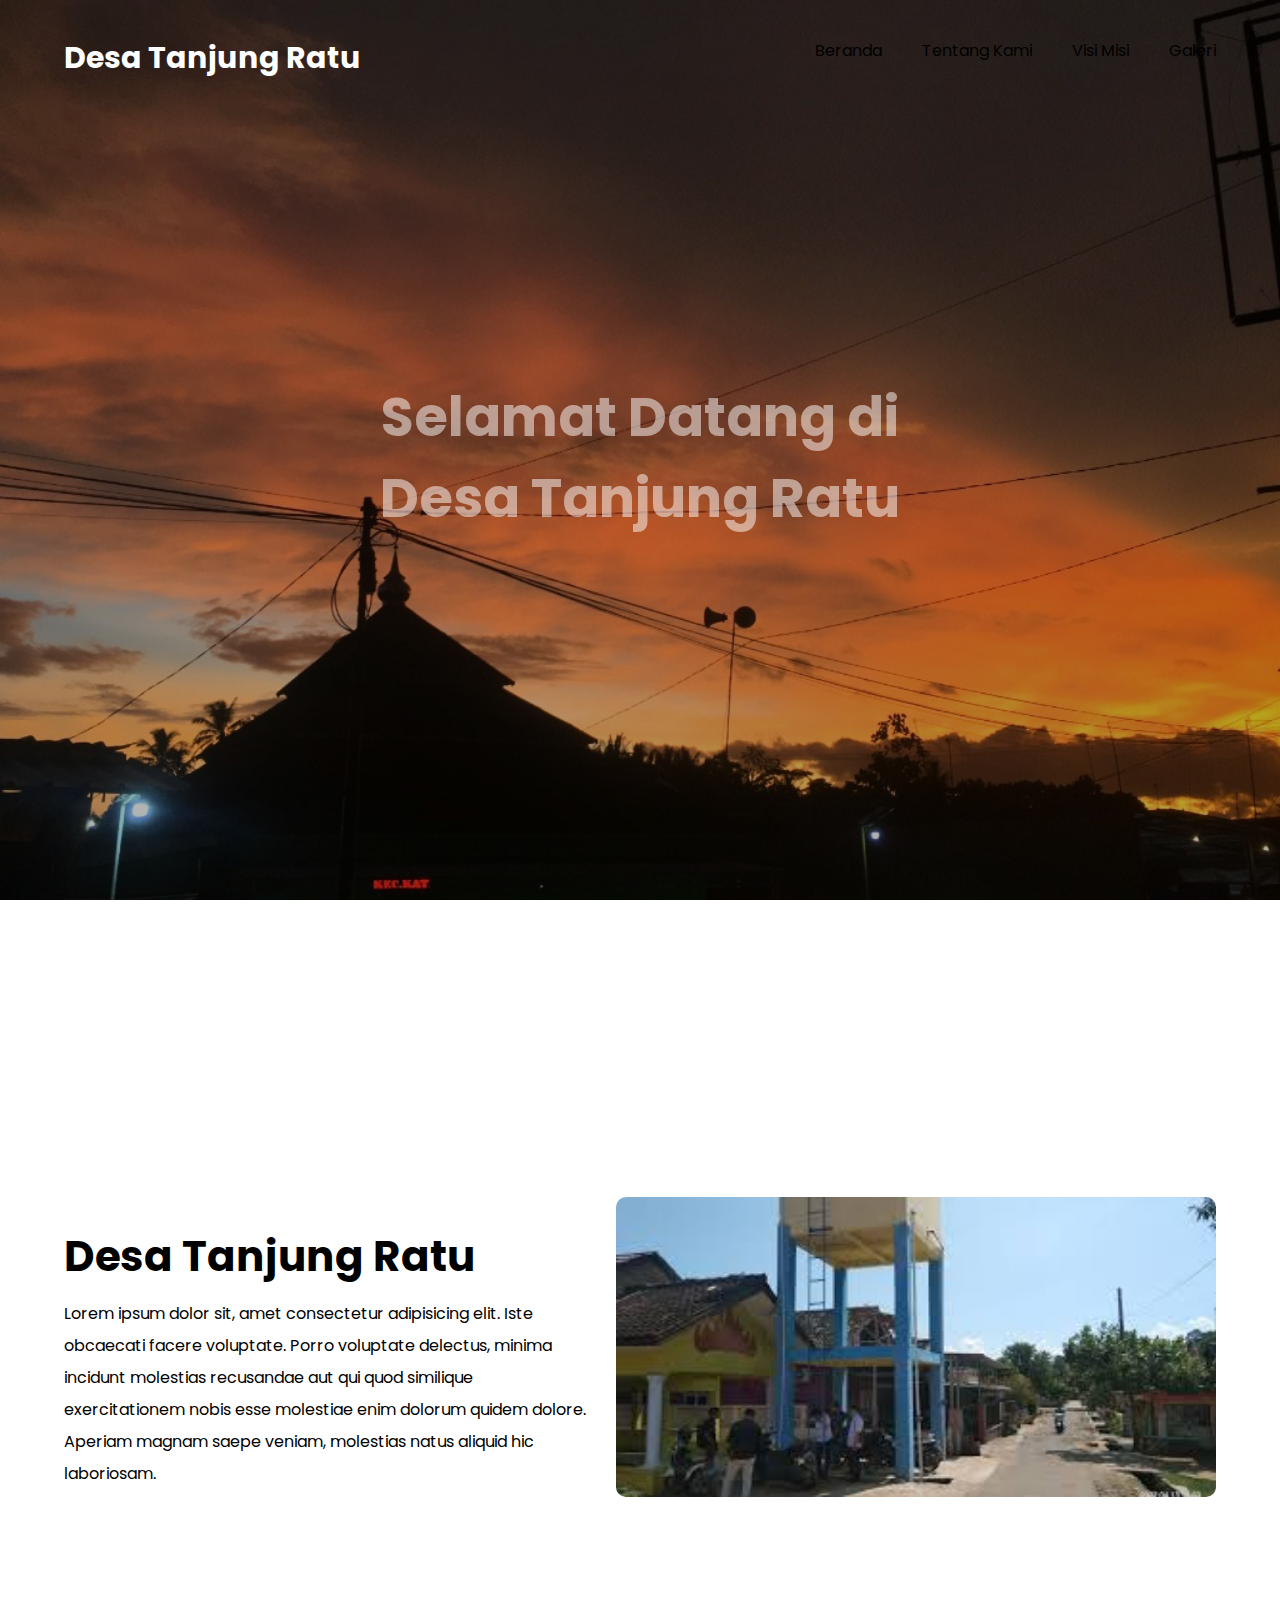
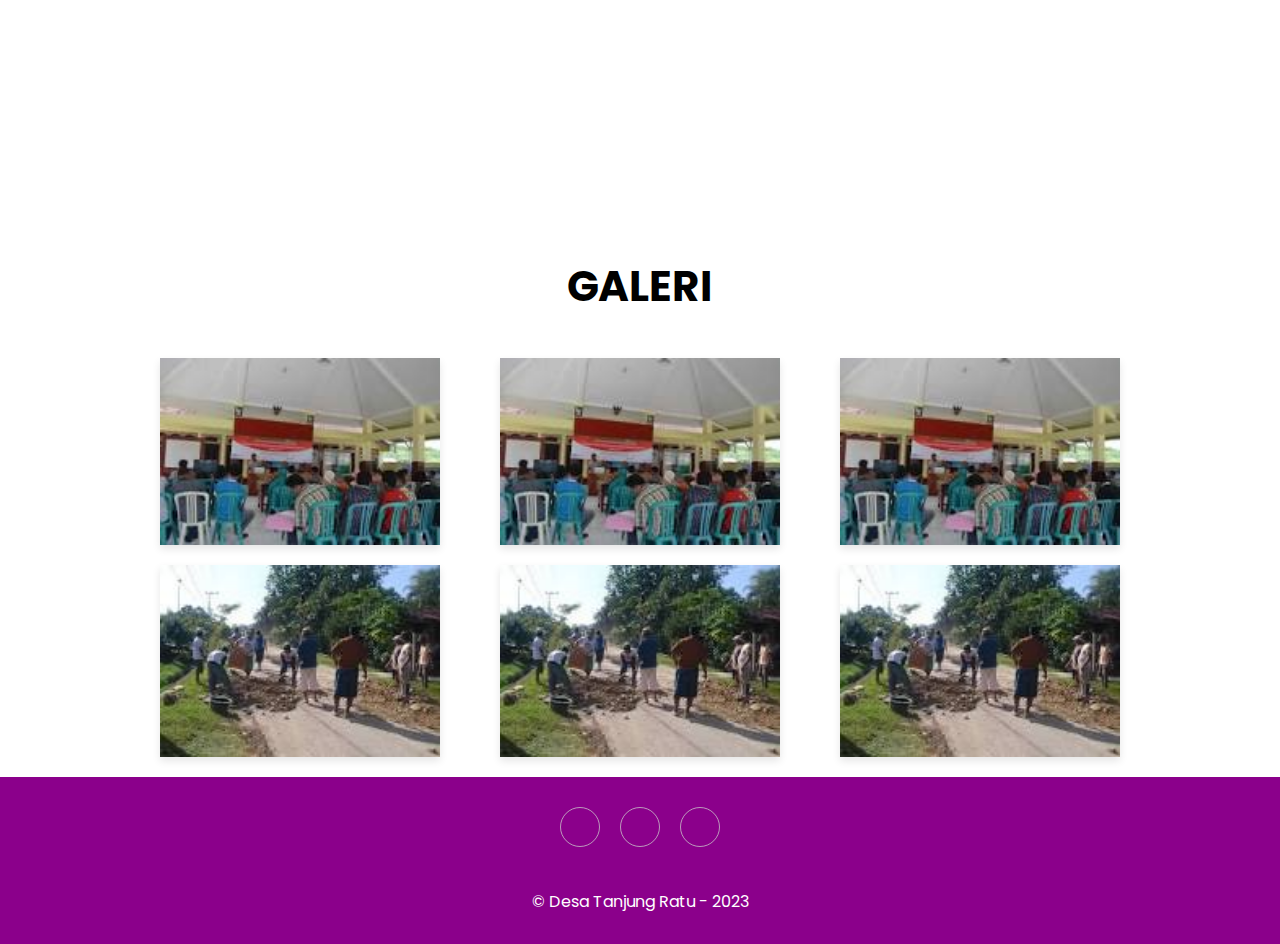
==== index.html @ 037b378e "Update Galery" ====
<!DOCTYPE html>
<html lang="en">

<head>
    <meta charset="UTF-8">
    <meta http-equiv="X-UA-Compatible" content="IE=edge">
    <meta name="viewport" content="width=device-width, initial-scale=1.0">
    <title>Beranda || Desa Tanjung Ratu</title>
    <link rel="preconnect" href="https://fonts.googleapis.com">
    <link rel="preconnect" href="https://fonts.gstatic.com" crossorigin>
    <link rel="stylesheet" href="https://cdnjs.cloudflare.com/ajax/libs/font-awesome/6.2.1/css/all.min.css"
        integrity="sha512-MV7K8+y+gLIBoVD59lQIYicR65iaqukzvf/nwasF0nqhPay5w/9lJmVM2hMDcnK1OnMGCdVK+iQrJ7lzPJQd1w=="
        crossorigin="anonymous" referrerpolicy="no-referrer" />
    <link href="https://fonts.googleapis.com/css2?family=Poppins:wght@400;600;700;900&display=swap" rel="stylesheet">
    <link rel="stylesheet" href="style.css">

</head>

<body>

    <header>
        <!-- Navbar -->
        <section class="navigation">
            <div class="container">
                <div class="box-navigation">
                    <div class="box">
                        <h1>Desa Tanjung Ratu</h1>
                    </div>
                    <div class="box menu-navigation">
                        <ul>
                            <li><a href="">Beranda</a></li>
                            <li><a href="sejarah.html">Tentang Kami</a></li>
                            <li><a href="">Visi Misi</a></li>
                            <li><a href="">Galeri</a></li>
                        </ul>
                    </div>
                    <div class="box menu-bar">
                        <i class="fa-solid fa-bars" style="color: white;"></i>
                    </div>
                </div>
            </div>
        </section>
        <!-- End Navbar -->
        <!-- Welcome -->
        <section class="hero">
            <h1>Selamat Datang di Desa Tanjung Ratu </h1>
        </section>
        <!-- End Welcome -->
    </header>
    <!-- Description -->
    <section class="desc">
        <div class="container">
            <div class="box-desc">
                <div class="box">
                    <h1>Desa Tanjung Ratu</h1>
                    <p>
                        Lorem ipsum dolor sit, amet consectetur adipisicing elit. Iste obcaecati facere voluptate. Porro
                        voluptate delectus, minima incidunt molestias recusandae aut qui quod similique exercitationem
                        nobis esse molestiae enim dolorum quidem dolore. Aperiam magnam saepe veniam, molestias natus
                        aliquid hic laboriosam.
                    </p>
                </div>
                <div class="box">
                    <img src="./assets/img/desc.jpeg" alt="">
                </div>
            </div>
        </div>

    </section>
    <!-- End Description -->
    <!-- Galeri -->
    <h1 class="title">Galeri</h1>
    <div class="container-galery">
        <div class="photo-column">
            <img src="./assets/img/images1.jpeg" class="image">
            <img src="./assets/img/images2.jpeg" class="image">
        </div>
        <div class="photo-column">
            <img src="./assets/img/images1.jpeg" class="image">
            <img src="./assets/img/images2.jpeg" class="image">
        </div>
        <div class="photo-column">
            <img src="./assets/img/images1.jpeg" class="image">
            <img src="./assets/img/images2.jpeg" class="image">
        </div>
    </div>
    <!-- End Galeri -->

    <!-- Footer -->
    <footer>
        <div class="social">
            <a href="#"><i class="fa-brands fa-instagram"></i></a>
            <a href="#"><i class="fa-sharp fa-solid fa-envelope"></i></a>
            <a href="#"><i class="fa-sharp fa-solid fa-phone"></i></a>
        </div>
        <p class="copyright">
            &copy; Desa Tanjung Ratu - 2023
        </p>
    </footer>
    <!-- End Footer -->

    <script src="script.js"></script>
</body>

</html>
---- style.css ----
* {
    margin: 0;
    padding: 0;
    box-sizing: border-box;
    scroll-behavior: smooth;
    font-family: 'Poppins', sans-serif;
}

.container {
    width: 90%;
    margin-inline: auto;
}

header {
    width: 100%;
    height: 100vh;
    background-image: linear-gradient(rgba(0, 0, 0, 0.2), rgba(0, 0, 0, 0.3)), url('./assets/img/bg.jpg');
    background-size: cover;
    background-position: center;
    background-repeat: no-repeat;
    background-attachment: fixed;
}

.header-sejarah {
    width: 100%;
    height: 80px;
    background-image: linear-gradient(rgba(0, 0, 0, 0.2), rgba(0, 0, 0, 0.3)), url('./assets/img/bg.jpg');
    background-size: cover;
    background-position: center;
    background-repeat: no-repeat;
    background-attachment: fixed;
}

.navigation {
    width: 100%;
    padding: 20px 0 10px 0;
}

.navigation .box-navigation {
    display: flex;
    flex-direction: row;
    justify-content: space-between;
    align-items: center;

}

.navigation .box-navigation .box:nth-child(1) h1 {
    font-size: 30px;
    color: white;
}

.navigation .box-navigation .box:nth-child(2) ul {
    display: flex;
    flex-direction: row;
}

.navigation .box-navigation .box:nth-child(2) ul li {
    list-style-type: none;
    margin-left: 40px;
}

.navigation .box-navigation .box:nth-child(2) ul li a {
    text-decoration: none;
    color: #000;
    transition: all .3s ease;
    -webkit-transition: all .3s ease;
    -moz-transition: all .3s ease;
    -ms-transition: all .3s ease;
    -o-transition: all .3s ease;
}

.navigation .box-navigation .box:nth-child(2) ul li a:hover {
    color: yellowgreen;
}

.navigation .box-navigation .box:nth-child(3) {
    display: none;
}

/* Welcome Style */
header .hero {
    position: absolute;
    top: 50%;
    right: 50%;
    transform: translate(50%, -50%);
    -webkit-transform: translate(50%, -50%);
    -moz-transform: translate(50%, -50%);
    -ms-transform: translate(50%, -50%);
    -o-transform: translate(50%, -50%);
}

header .hero h1 {
    color: rgba(255, 255, 255, 0.5);
    font-size: 54px;
    text-align: center;
}

/* Description Style */
.desc {
    width: 100%;
    height: 100vh;
    display: flex;
    align-items: center;
}

.desc .box-desc {
    display: flex;
    flex-direction: row;
    align-items: center;
    justify-content: center;
}

.desc .box-desc .box:nth-child(1) {
    padding-right: 20px;
}

.desc .box-desc .box:nth-child(1) h1 {
    font-size: 42px;

}

.desc .box-desc .box:nth-child(1) p {
    line-height: 2;
}

.desc .box-desc .box:nth-child(2) img {
    border-radius: 10px;
    -webkit-border-ra: 10px;
    -moz-border-radius: 10px;
    -ms-border-radius: 10px;
    -o-border-radius: 10px;
    width: 600px;
    height: 300px;
}

/* Galeri Style */
.title {
    padding: 40px;
    text-align: center;
    text-transform: uppercase;
    font-size: 42px;
}

.container-galery {
    display: grid;
    grid-template-columns: 1fr;
    grid-gap: 20px;
    max-width: 1000px;
    margin: auto;
}

.photo-column {
    display: flex;
    flex-direction: column;
}

.image {
    width: 100%;
    margin-bottom: 20px;
    box-shadow: 0 4px 8px rgba(0, 0, 0, 0.1);
    transition: 0.25s;
}

image:hover {
    transform: scale(1.1);
}

@media screen and (min-width: 600px) {
    .container-galery {
        grid-template-columns: 1fr 1fr;
    }
}

@media screen and (min-width: 600px) {
    .container-galery {
        grid-template-columns: 1fr 1fr 1fr;
    }

    .photo-column {
        margin: 0 20px 0 20px;
    }
}

@media screen and (max-width: 600px) {
    .container-galery {
        grid-template-columns: 1fr;
    }

    .photo-column {
        margin: 0 20px 0 20px;
    }
}

/* Footer Style */
footer {
    padding: 30px 0;
    background-color: darkmagenta;
}

footer .social {
    text-align: center;
    padding-bottom: 25px;
    color: #fff;
}

footer .social a {
    font-size: 24px;
    color: inherit;
    border: 1px solid #ccc;
    width: 40px;
    height: 40px;
    line-height: 38px;
    display: inline-block;
    text-align: center;
    border-radius: 50%;
    margin: 0 8px;
    opacity: 0.75;
}

footer .social a:hover {
    opacity: 0.95;
}

footer .copyright {
    margin-top: 10px;
    text-align: center;
    font-size: 16px;
    color: #fff;
}

/* Style Sejarah Page */
.sejarah {
    margin: 10px 40px 0 40px;
}

h1 {
    margin-top: 15px;
    font-size: 28px;
}

p {
    font-size: 16px;
    margin-top: 10px;
}

.borderline {
    margin: 10px 40px 10px 40px;
}

/* Table Kades */
table {
    margin: 10px 40px 10px 40px;

}

table tr td {
    padding-left: 5px;
}

@media screen and (max-width : 1200px) {
    .desc .box-desc .box:nth-child(2) img {
        width: 500px;
    }
}


@media screen and (max-width : 990px) {
    .navigation .box-navigation .box:nth-child(2) {
        display: flex;
        position: absolute;
        top: 50px;
        right: 20px;
        background-color: #fff;
        width: 200px;
        border-radius: 10px;
        -webkit-border-: 10px;
        -moz-border-radius: 10px;
        -ms-border-radius: 10px;
        -o-border-radius: 10px;
        opacity: 0;
        transition: all .3s ease;
        -webkit-transition: all .3s ease;
        -moz-transition: all .3s ease;
        -ms-transition: all .3s ease;
        -o-transition: all .3s ease;
    }

    .navigation .box-navigation .menu-navigation.menu-active {
        opacity: 1;
        top: 100px;
    }

    .navigation .box-navigation .box:nth-child(2) ul {
        flex-direction: column;
    }

    .navigation .box-navigation .box:nth-child(2) ul li {
        margin-top: 10px;
        margin-bottom: 10px;
        display: flex;
        align-items: center;
    }

    .navigation .box-navigation .box:nth-child(3) {
        display: flex;
        align-items: center;
    }

    .navigation .box-navigation .box:nth-child(3) i {
        font-size: 40px;
    }

    header .hero h1 {
        font-size: 34px;
    }

    .desc .box-desc {
        flex-direction: column-reverse;
    }

    .desc .box-desc .box:nth-child(1) {
        text-align: center;
        margin-top: 30px;
        padding-right: 0;
    }

    .desc .box-desc .box:nth-child(2) img {
        width: 400px;
    }
}

@media screen and (max-width : 768px) {
    header .hero h1 {
        font-size: 28px;
    }


}

@media screen and (max-width : 575px) {
    .desc .box-desc .box:nth-child(1) h1 {
        font-size: 34px;
    }

    .desc .box-desc .box:nth-child(1)p {
        font-size: 14px;
    }

    .desc .box-desc .box:nth-child(2) img {
        width: 300px;
    }
}

@media screen and (max-width : 475px) {
    header .hero h1 {
        font-size: 20px;
    }

    .desc .box-desc .box:nth-child(1) h1 {
        font-size: 28px;
    }

    .desc .box-desc .box:nth-child(1)p {
        font-size: 12px;
    }

    .desc .box-desc .box:nth-child(2) img {
        width: 250px;

    }

}

@media screen and (max-width : 375px) {
    .navigation .box-navigation .box:nth-child(2) {
        right: 30px;
    }

    .navigation .box-navigation .menu-navigation.menu-active {
        right: 30px;
    }

    .desc .box-desc .box:nth-child(1) h1 {
        font-size: 24px;
    }

    .desc .box-desc .box:nth-child(1)p {
        font-size: 10px;
    }

    .desc .box-desc .box:nth-child(2) img {
        width: 200px;
    }



    .sejarah {
        justify-content: center;
    }
}

@media screen and (max-width : 359px) {
    .header-sejarah {
        height: 150px;
    }
}
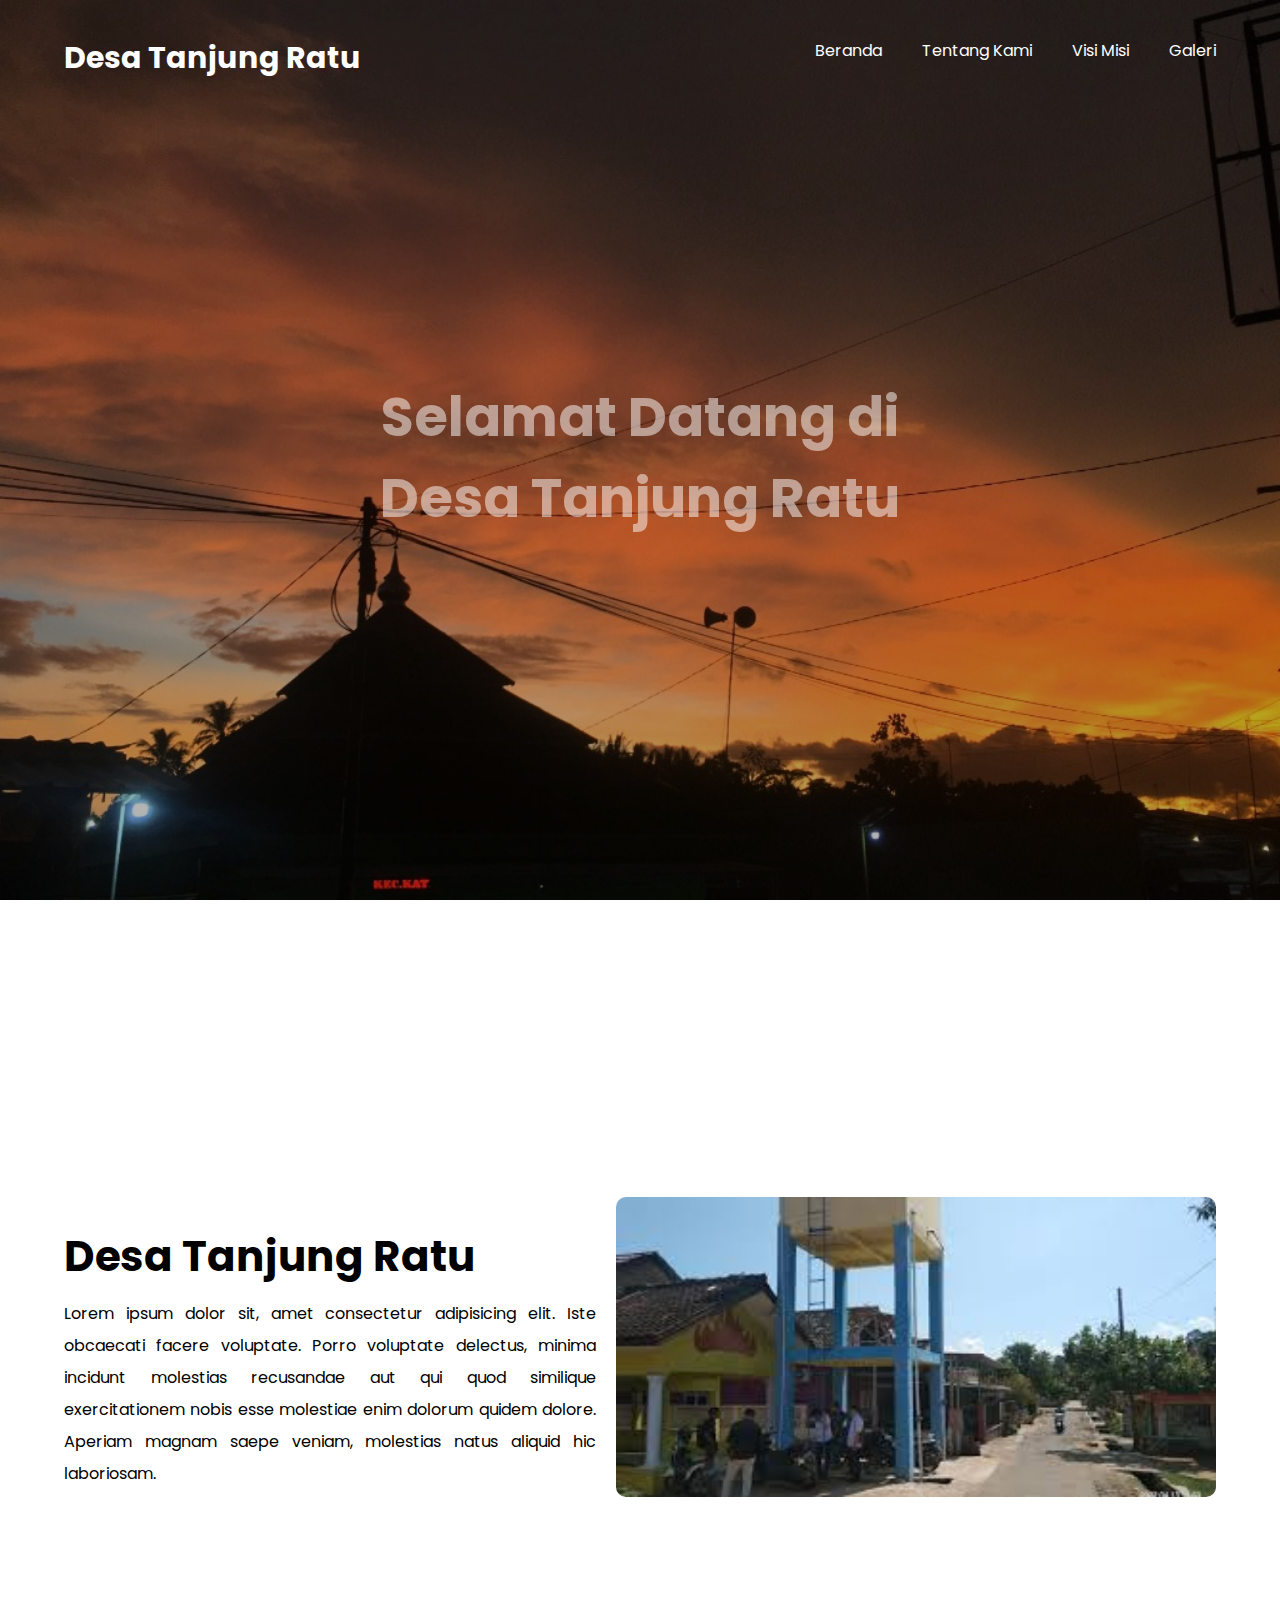
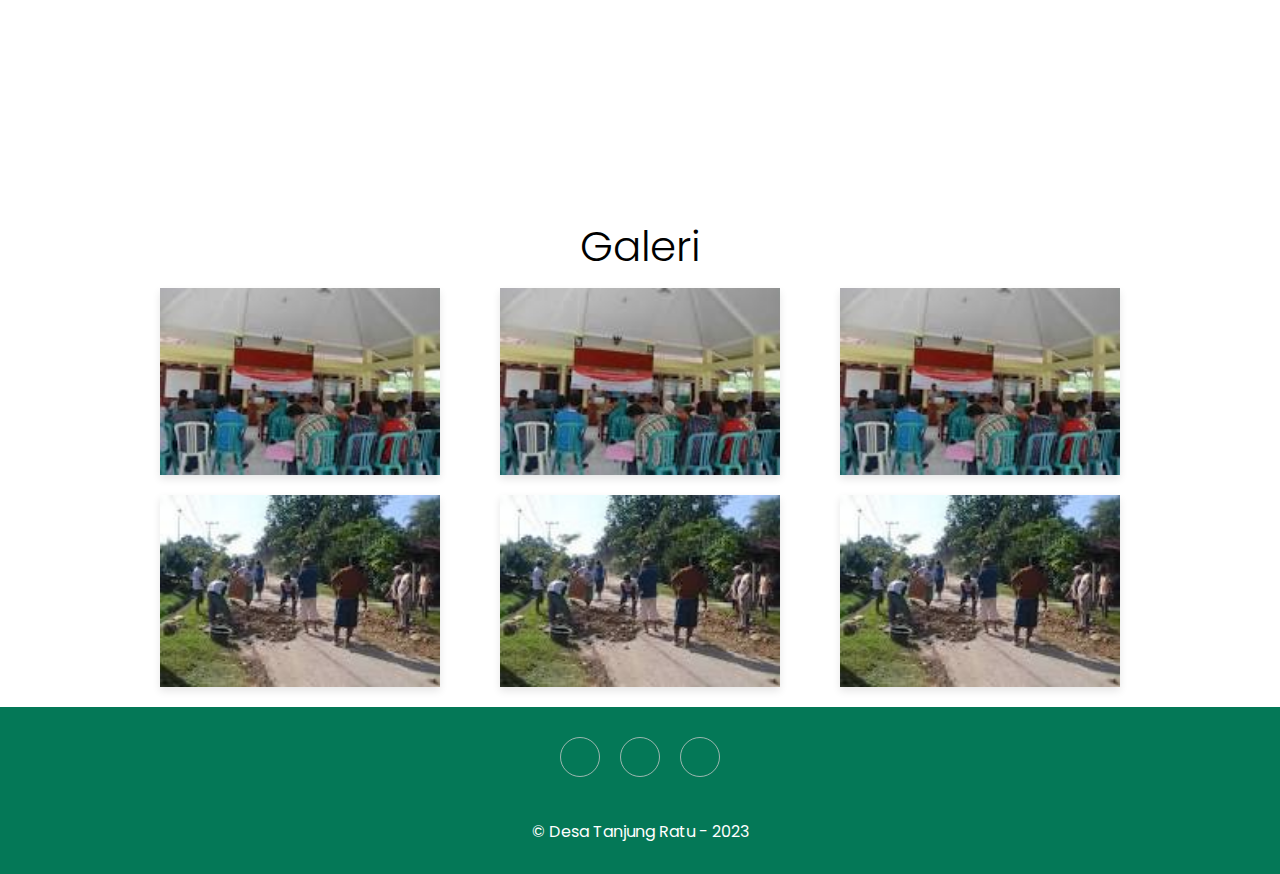
==== commit 1cb287bd: "Update Struktur" ====
--- a/index.html
+++ b/index.html
@@ -30,8 +30,8 @@
                         <ul>
                             <li><a href="">Beranda</a></li>
                             <li><a href="sejarah.html">Tentang Kami</a></li>
-                            <li><a href="">Visi Misi</a></li>
-                            <li><a href="">Galeri</a></li>
+                            <li><a href="struktur-organisasi.html">Visi Misi</a></li>
+                            <li><a href="galeri.html">Galeri</a></li>
                         </ul>
                     </div>
                     <div class="box menu-bar">
@@ -89,7 +89,8 @@
     <!-- Footer -->
     <footer>
         <div class="social">
-            <a href="#"><i class="fa-brands fa-instagram"></i></a>
+            <a href="https://goo.gl/maps/uywWHyLrjet5eLsw5" target="_blank"><i
+                    class="fa-sharp fa-solid fa-location-dot"></i></a>
             <a href="#"><i class="fa-sharp fa-solid fa-envelope"></i></a>
             <a href="#"><i class="fa-sharp fa-solid fa-phone"></i></a>
         </div>
--- a/style.css
+++ b/style.css
@@ -21,7 +21,7 @@
     background-attachment: fixed;
 }
 
-.header-sejarah {
+.header-sub {
     width: 100%;
     height: 80px;
     background-image: linear-gradient(rgba(0, 0, 0, 0.2), rgba(0, 0, 0, 0.3)), url('./assets/img/bg.jpg');
@@ -61,7 +61,7 @@
 
 .navigation .box-navigation .box:nth-child(2) ul li a {
     text-decoration: none;
-    color: #000;
+    color: #fff;
     transition: all .3s ease;
     -webkit-transition: all .3s ease;
     -moz-transition: all .3s ease;
@@ -135,10 +135,17 @@
 
 /* Galeri Style */
 .title {
-    padding: 40px;
-    text-align: center;
-    text-transform: uppercase;
+    padding: 0 40px 10px 40px;
+    text-align: center;
+    font-weight: 300;
     font-size: 42px;
+}
+
+.subtitle {
+    padding: 0 40px 40px 40px;
+    text-align: center;
+    font-weight: 200;
+    font-size: 20px;
 }
 
 .container-galery {
@@ -194,7 +201,7 @@
 /* Footer Style */
 footer {
     padding: 30px 0;
-    background-color: darkmagenta;
+    background-color: #047857;
 }
 
 footer .social {
@@ -241,11 +248,14 @@
 p {
     font-size: 16px;
     margin-top: 10px;
+    text-align: justify;
 }
 
 .borderline {
     margin: 10px 40px 10px 40px;
-}
+    text-align: justify;
+}
+
 
 /* Table Kades */
 table {
@@ -255,6 +265,17 @@
 
 table tr td {
     padding-left: 5px;
+}
+
+/* Struktur Organisasi Style */
+.card-image {
+    width: 150px;
+    height: 150px;
+}
+
+.card-image img {
+    width: 100%;
+
 }
 
 @media screen and (max-width : 1200px) {
@@ -270,7 +291,7 @@
         position: absolute;
         top: 50px;
         right: 20px;
-        background-color: #fff;
+        background-color: #000;
         width: 200px;
         border-radius: 10px;
         -webkit-border-: 10px;
@@ -400,7 +421,7 @@
 }
 
 @media screen and (max-width : 359px) {
-    .header-sejarah {
+    .header-sub {
         height: 150px;
     }
 }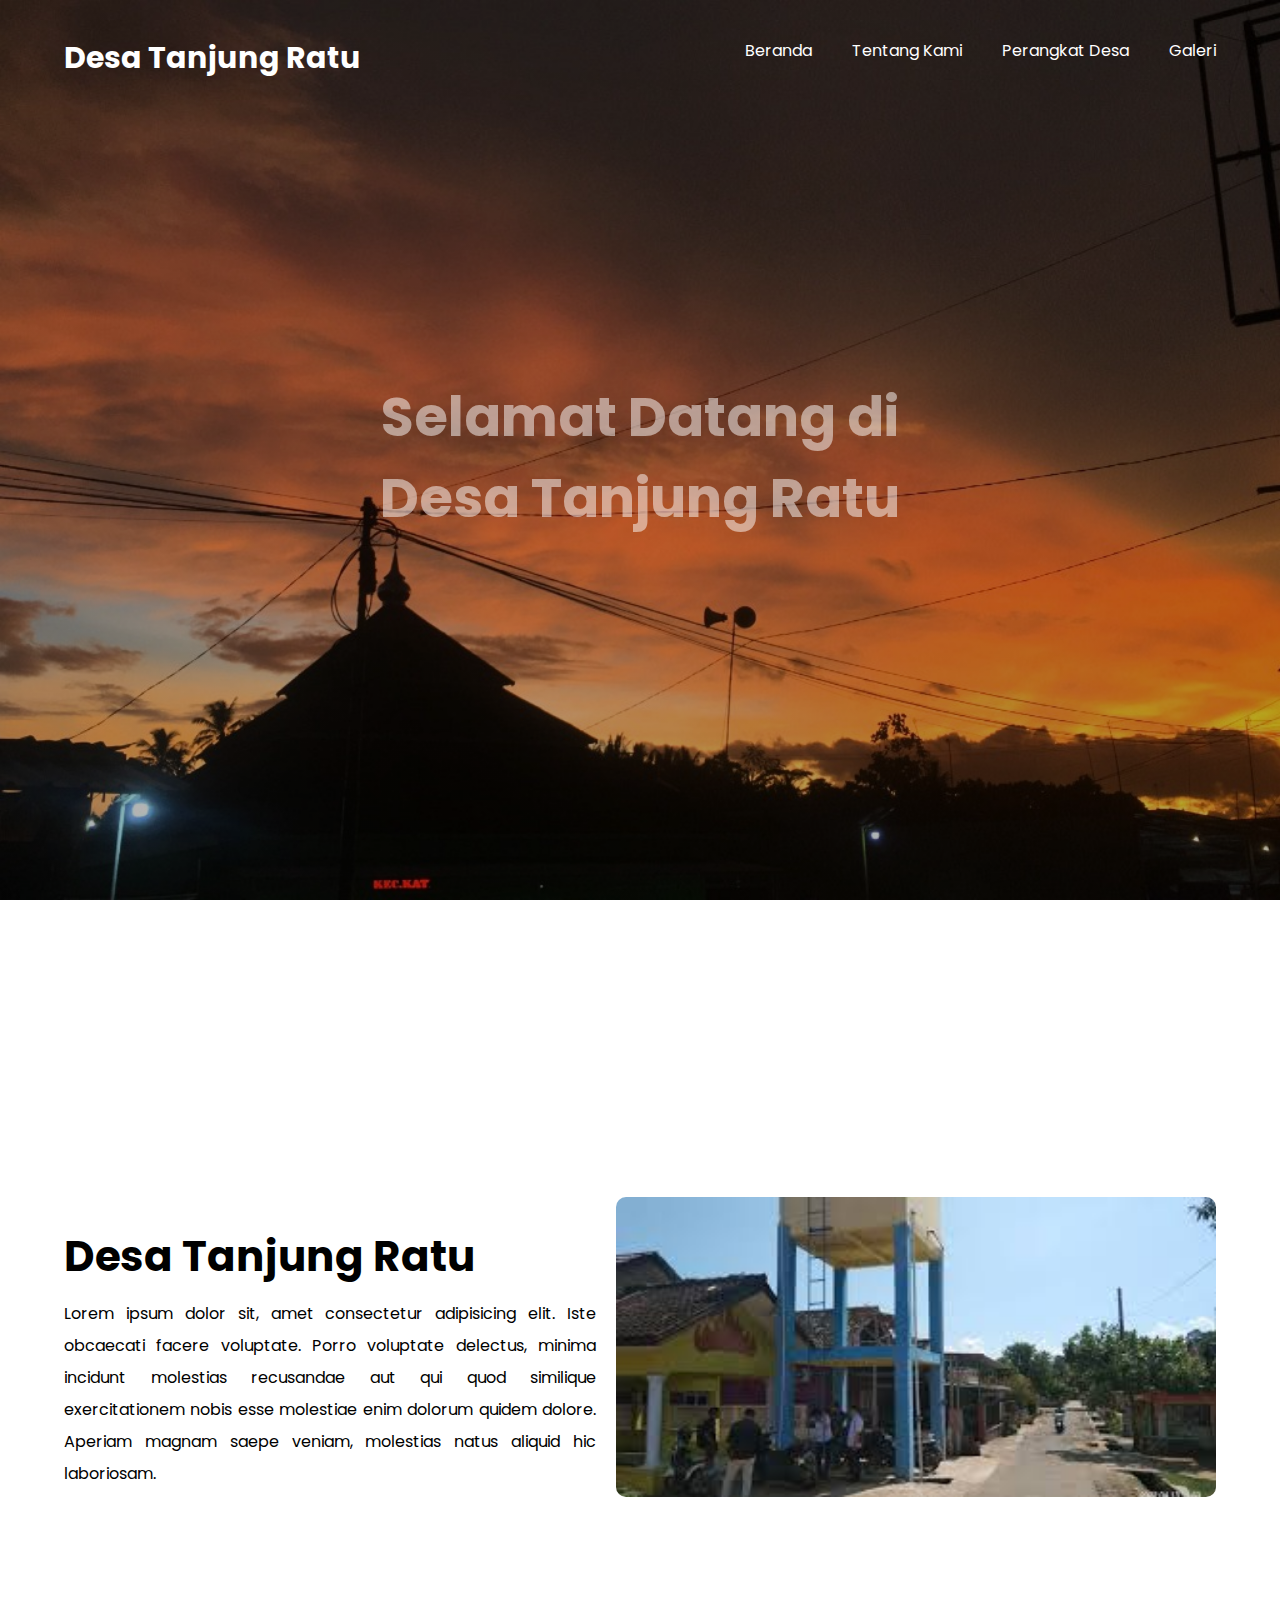
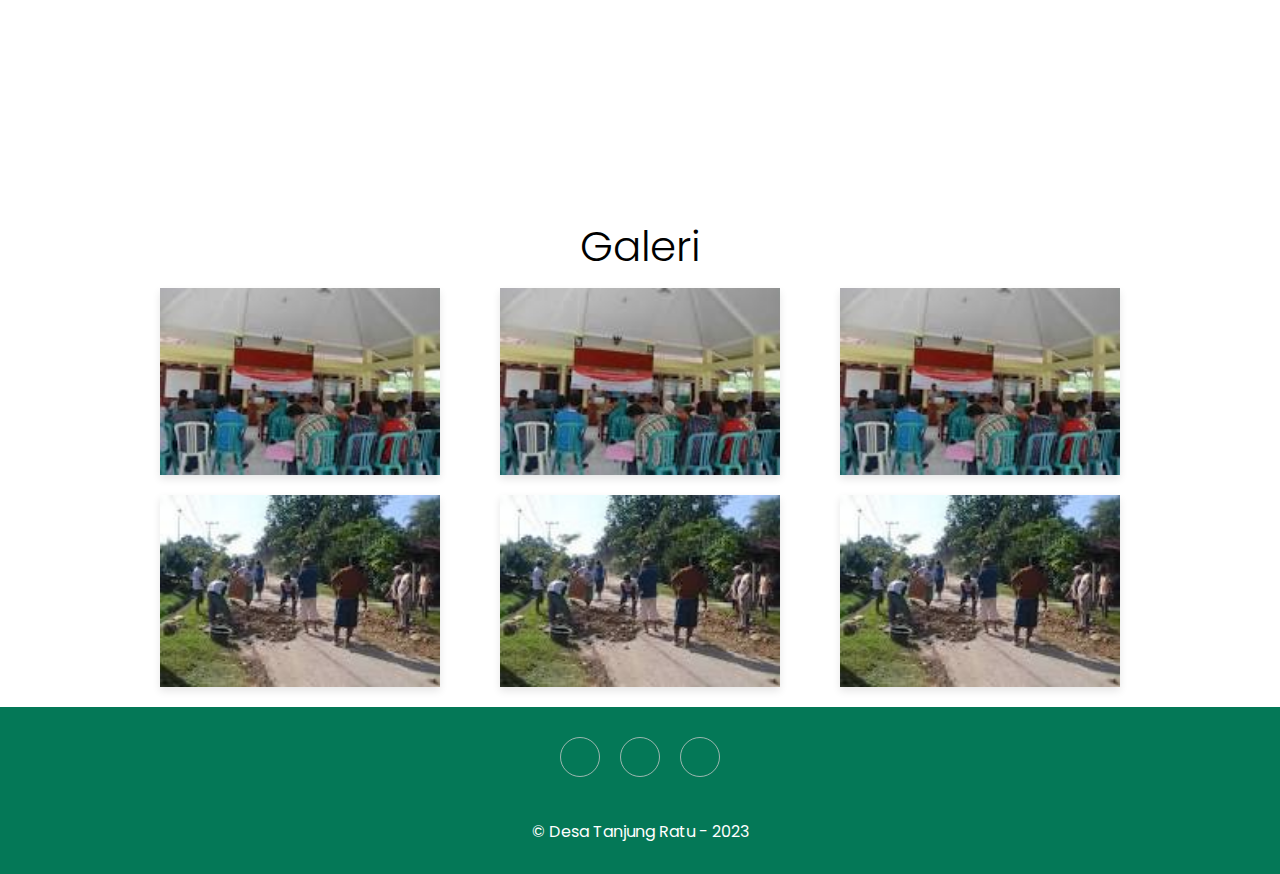
==== commit 7ed812dd: "Update Perangkat Desa" ====
--- a/index.html
+++ b/index.html
@@ -28,9 +28,9 @@
                     </div>
                     <div class="box menu-navigation">
                         <ul>
-                            <li><a href="">Beranda</a></li>
+                            <li><a href="index.html">Beranda</a></li>
                             <li><a href="sejarah.html">Tentang Kami</a></li>
-                            <li><a href="struktur-organisasi.html">Visi Misi</a></li>
+                            <li><a href="struktur-organisasi.html">Perangkat Desa</a></li>
                             <li><a href="galeri.html">Galeri</a></li>
                         </ul>
                     </div>
--- a/style.css
+++ b/style.css
@@ -178,7 +178,7 @@
     }
 }
 
-@media screen and (min-width: 600px) {
+@media screen and (min-width: 900px) {
     .container-galery {
         grid-template-columns: 1fr 1fr 1fr;
     }
@@ -268,14 +268,73 @@
 }
 
 /* Struktur Organisasi Style */
+.structure-person {
+    display: grid;
+    grid-template-columns: 1fr 1fr 1fr;
+    margin: auto;
+    margin-top: 250px;
+}
+
+.card {
+    position: relative;
+    width: 300px;
+    background-color: #fff;
+    border-radius: 8px;
+    box-shadow: 0 8px 8px 0 rgba(0, 0, 0, 0.15);
+    padding: 16px;
+    margin: 80px 24px;
+    display: flex;
+    flex-direction: column;
+    justify-content: center;
+    align-items: center;
+}
+
 .card-image {
     width: 150px;
     height: 150px;
+    border-radius: 50%;
+    overflow: hidden;
+    position: absolute;
+    top: 0;
+    left: 50%;
+    transform: translate(-50%, -50%);
+    box-shadow: 0 15px 35px -15px rgba(0, 0, 0, 0.5),
+        0 5px 20px 0 rgba(0, 0, 0, 0.1);
+
 }
 
 .card-image img {
     width: 100%;
-
+    transform: scale(1.2);
+}
+
+.card p {
+    line-height: 24px;
+    letter-spacing: 0.5px;
+    margin-bottom: 12px;
+    text-align: center;
+}
+
+.name {
+    margin-top: 80px;
+    font-size: 1.4em;
+    color: #333;
+    font-weight: bold;
+    letter-spacing: 0.8px;
+    margin-bottom: 8px;
+}
+
+@media only screen and (max-width: 1020px) {
+    .structure-person {
+        grid-template-columns: 1fr 1fr;
+    }
+}
+
+
+@media screen and (max-width: 710px) {
+    .structure-person {
+        grid-template-columns: 1fr;
+    }
 }
 
 @media screen and (max-width : 1200px) {
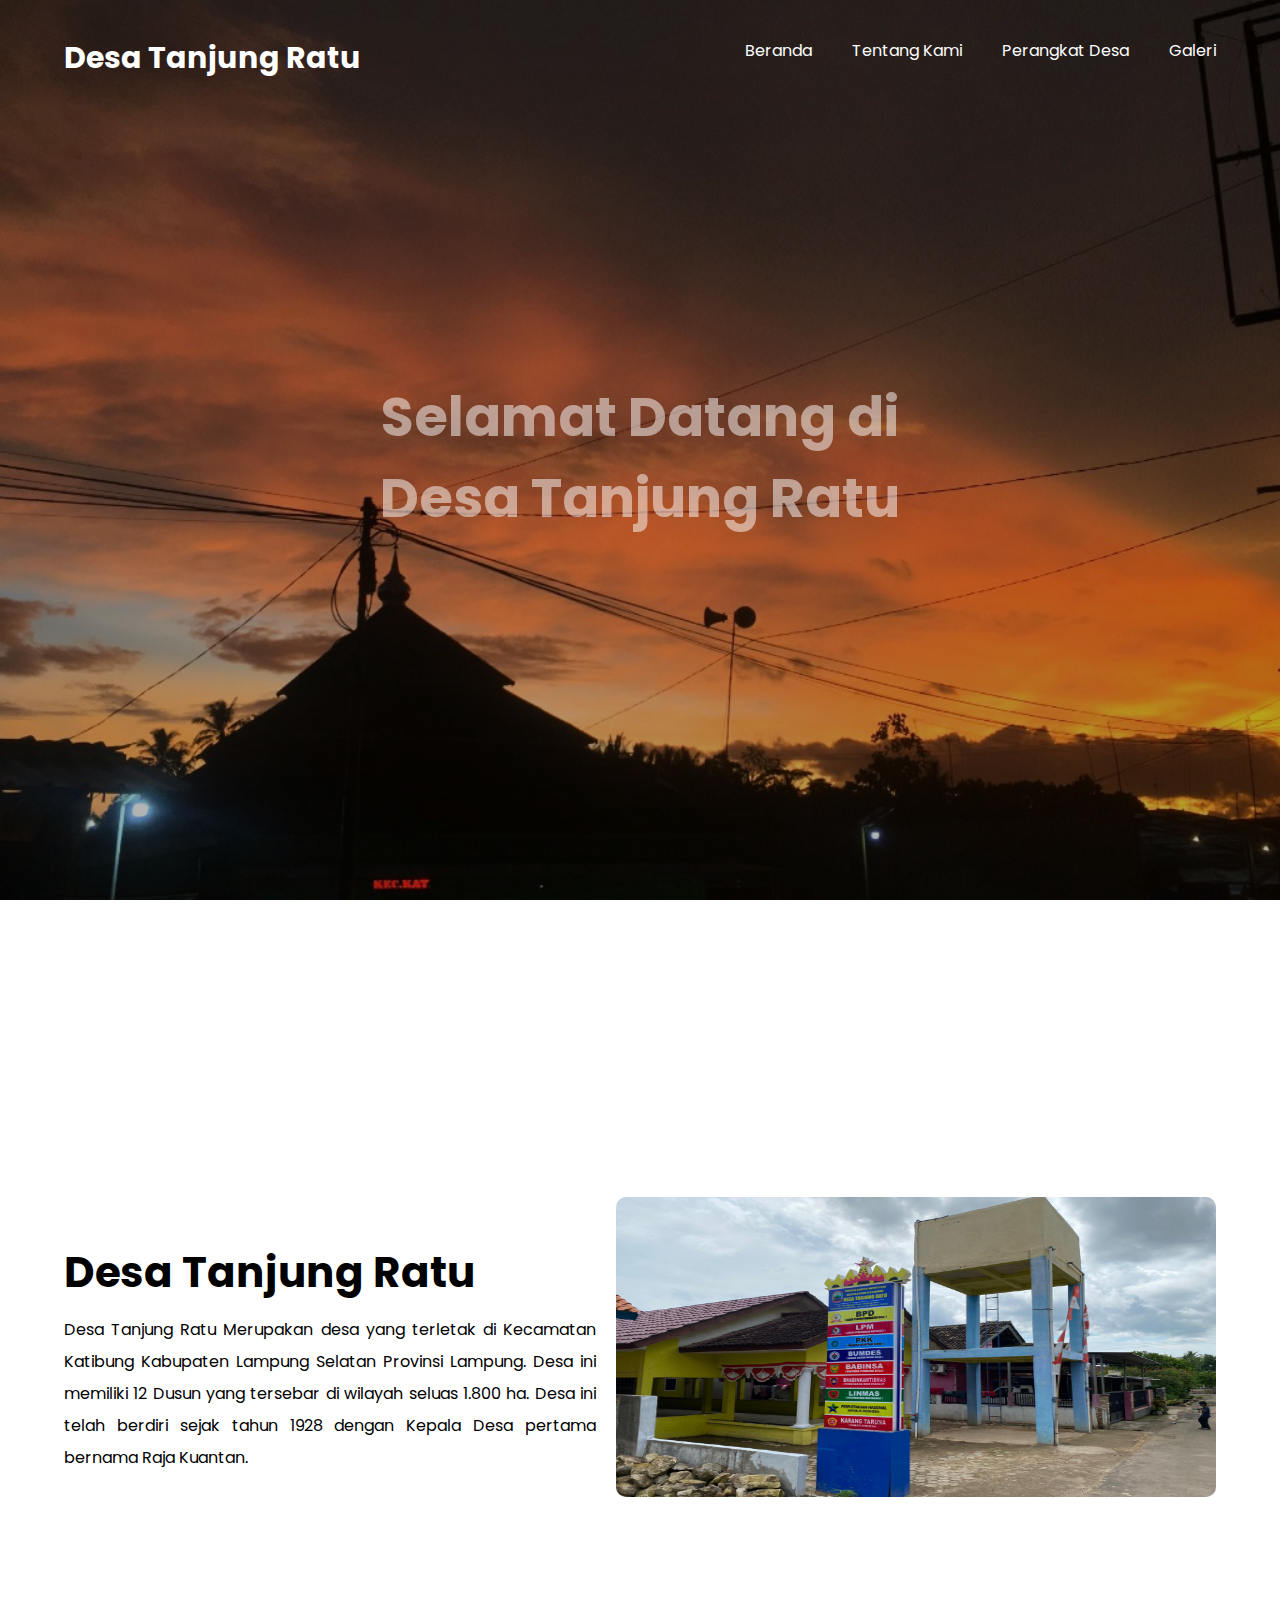
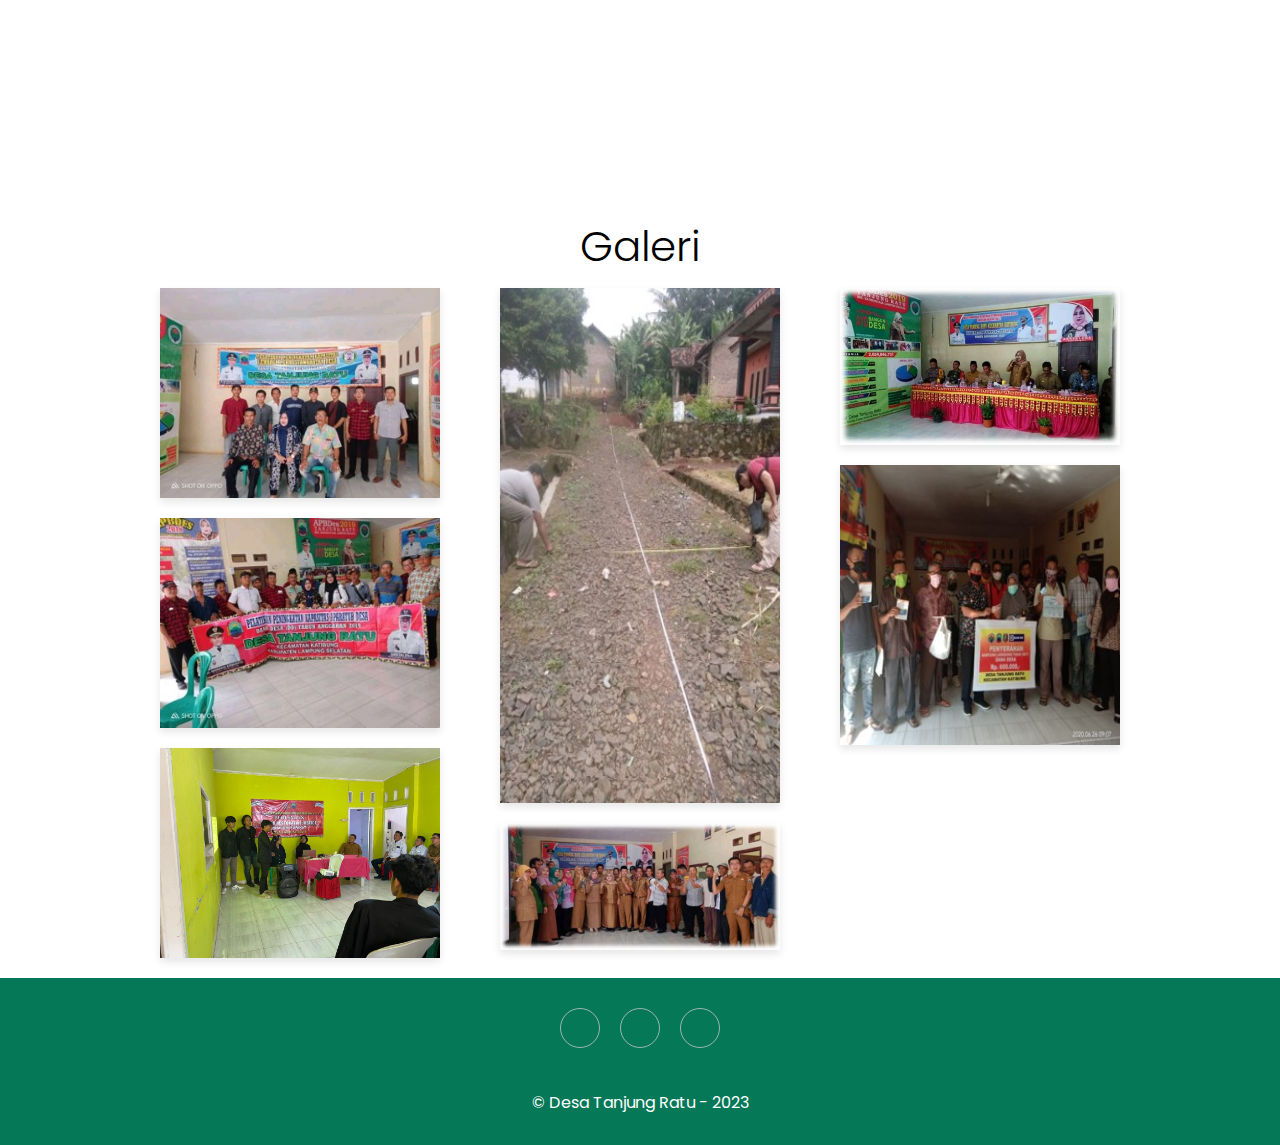
==== commit 21e27ffd: "Update Struktur Organisasi" ====
--- a/index.html
+++ b/index.html
@@ -54,14 +54,13 @@
                 <div class="box">
                     <h1>Desa Tanjung Ratu</h1>
                     <p>
-                        Lorem ipsum dolor sit, amet consectetur adipisicing elit. Iste obcaecati facere voluptate. Porro
-                        voluptate delectus, minima incidunt molestias recusandae aut qui quod similique exercitationem
-                        nobis esse molestiae enim dolorum quidem dolore. Aperiam magnam saepe veniam, molestias natus
-                        aliquid hic laboriosam.
+                        Desa Tanjung Ratu Merupakan desa yang terletak di Kecamatan Katibung Kabupaten Lampung Selatan
+                        Provinsi Lampung. Desa ini memiliki 12 Dusun yang tersebar di wilayah seluas 1.800 ha. Desa ini
+                        telah berdiri sejak tahun 1928 dengan Kepala Desa pertama bernama Raja Kuantan.
                     </p>
                 </div>
                 <div class="box">
-                    <img src="./assets/img/desc.jpeg" alt="">
+                    <img src="./assets/img/img_home.jpg" alt="">
                 </div>
             </div>
         </div>
@@ -72,16 +71,17 @@
     <h1 class="title">Galeri</h1>
     <div class="container-galery">
         <div class="photo-column">
-            <img src="./assets/img/images1.jpeg" class="image">
-            <img src="./assets/img/images2.jpeg" class="image">
+            <img src="./assets/img/img_1.jpg" class="image">
+            <img src="./assets/img/img_2.jpg" class="image">
+            <img src="./assets/img/img_7.jpg" class="image">
         </div>
         <div class="photo-column">
-            <img src="./assets/img/images1.jpeg" class="image">
-            <img src="./assets/img/images2.jpeg" class="image">
+            <img src="./assets/img/img_3.jpg" class="image">
+            <img src="./assets/img/img_4.jpg" class="image">
         </div>
         <div class="photo-column">
-            <img src="./assets/img/images1.jpeg" class="image">
-            <img src="./assets/img/images2.jpeg" class="image">
+            <img src="./assets/img/img_5.jpg" class="image">
+            <img src="./assets/img/img_6.jpg" class="image">
         </div>
     </div>
     <!-- End Galeri -->
--- a/style.css
+++ b/style.css
@@ -268,11 +268,17 @@
 }
 
 /* Struktur Organisasi Style */
+.card-person {
+    display: flex;
+    align-items: center;
+    justify-content: center;
+}
+
 .structure-person {
     display: grid;
     grid-template-columns: 1fr 1fr 1fr;
     margin: auto;
-    margin-top: 250px;
+    margin-top: 100px;
 }
 
 .card {
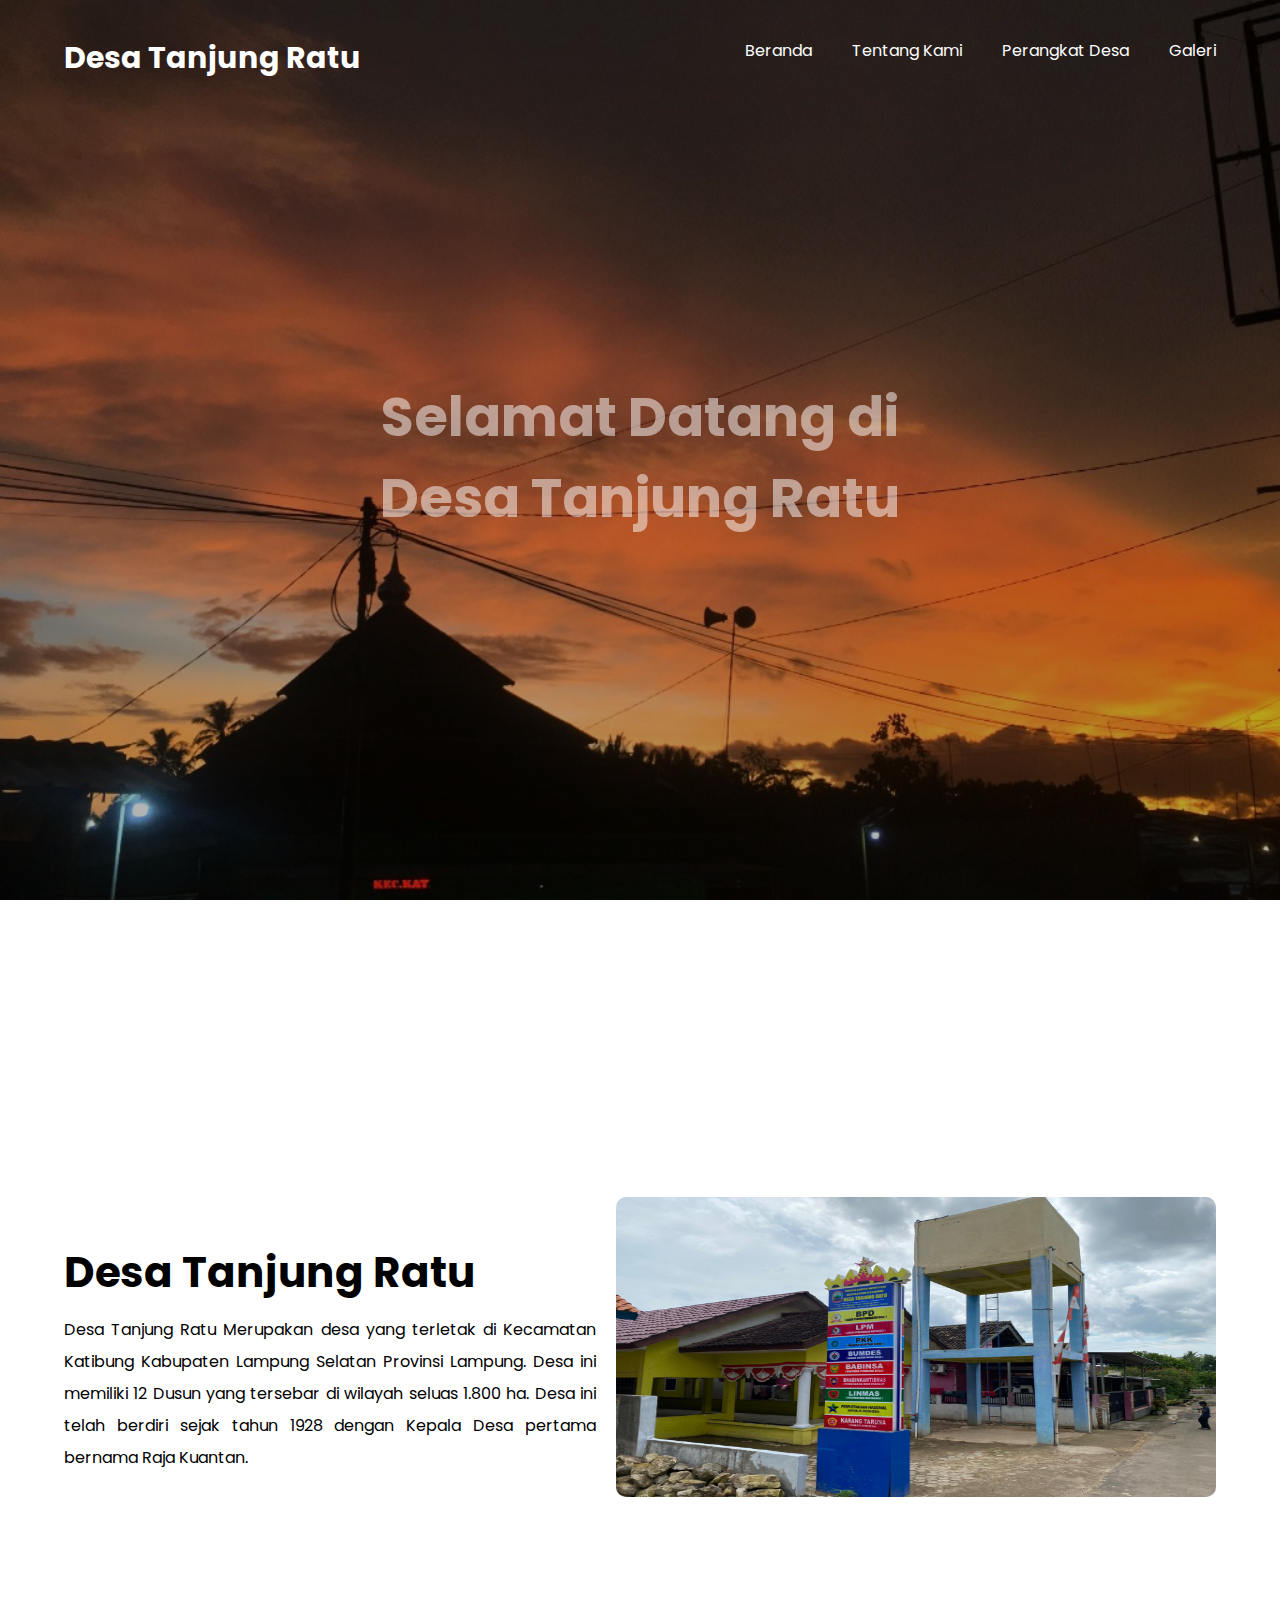
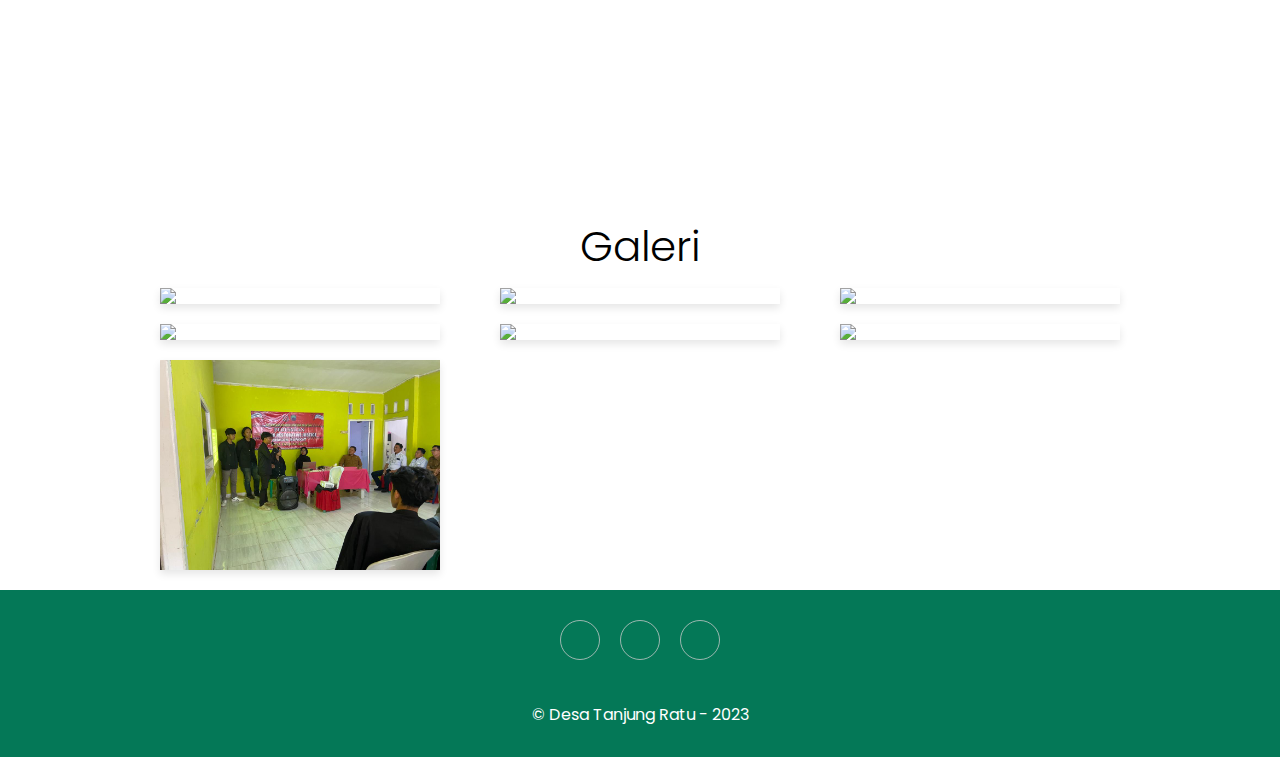
==== commit cc91e5d8: "Delete Images" ====
--- a/index.html
+++ b/index.html
@@ -71,17 +71,17 @@
     <h1 class="title">Galeri</h1>
     <div class="container-galery">
         <div class="photo-column">
-            <img src="./assets/img/img_1.jpg" class="image">
-            <img src="./assets/img/img_2.jpg" class="image">
+            <img src="./assets/img/.jpg" class="image">
+            <img src="./assets/img/.jpg" class="image">
             <img src="./assets/img/img_7.jpg" class="image">
         </div>
         <div class="photo-column">
-            <img src="./assets/img/img_3.jpg" class="image">
-            <img src="./assets/img/img_4.jpg" class="image">
+            <img src="./assets/img/.jpg" class="image">
+            <img src="./assets/img/.jpg" class="image">
         </div>
         <div class="photo-column">
-            <img src="./assets/img/img_5.jpg" class="image">
-            <img src="./assets/img/img_6.jpg" class="image">
+            <img src="./assets/img/.jpg" class="image">
+            <img src="./assets/img/.jpg" class="image">
         </div>
     </div>
     <!-- End Galeri -->
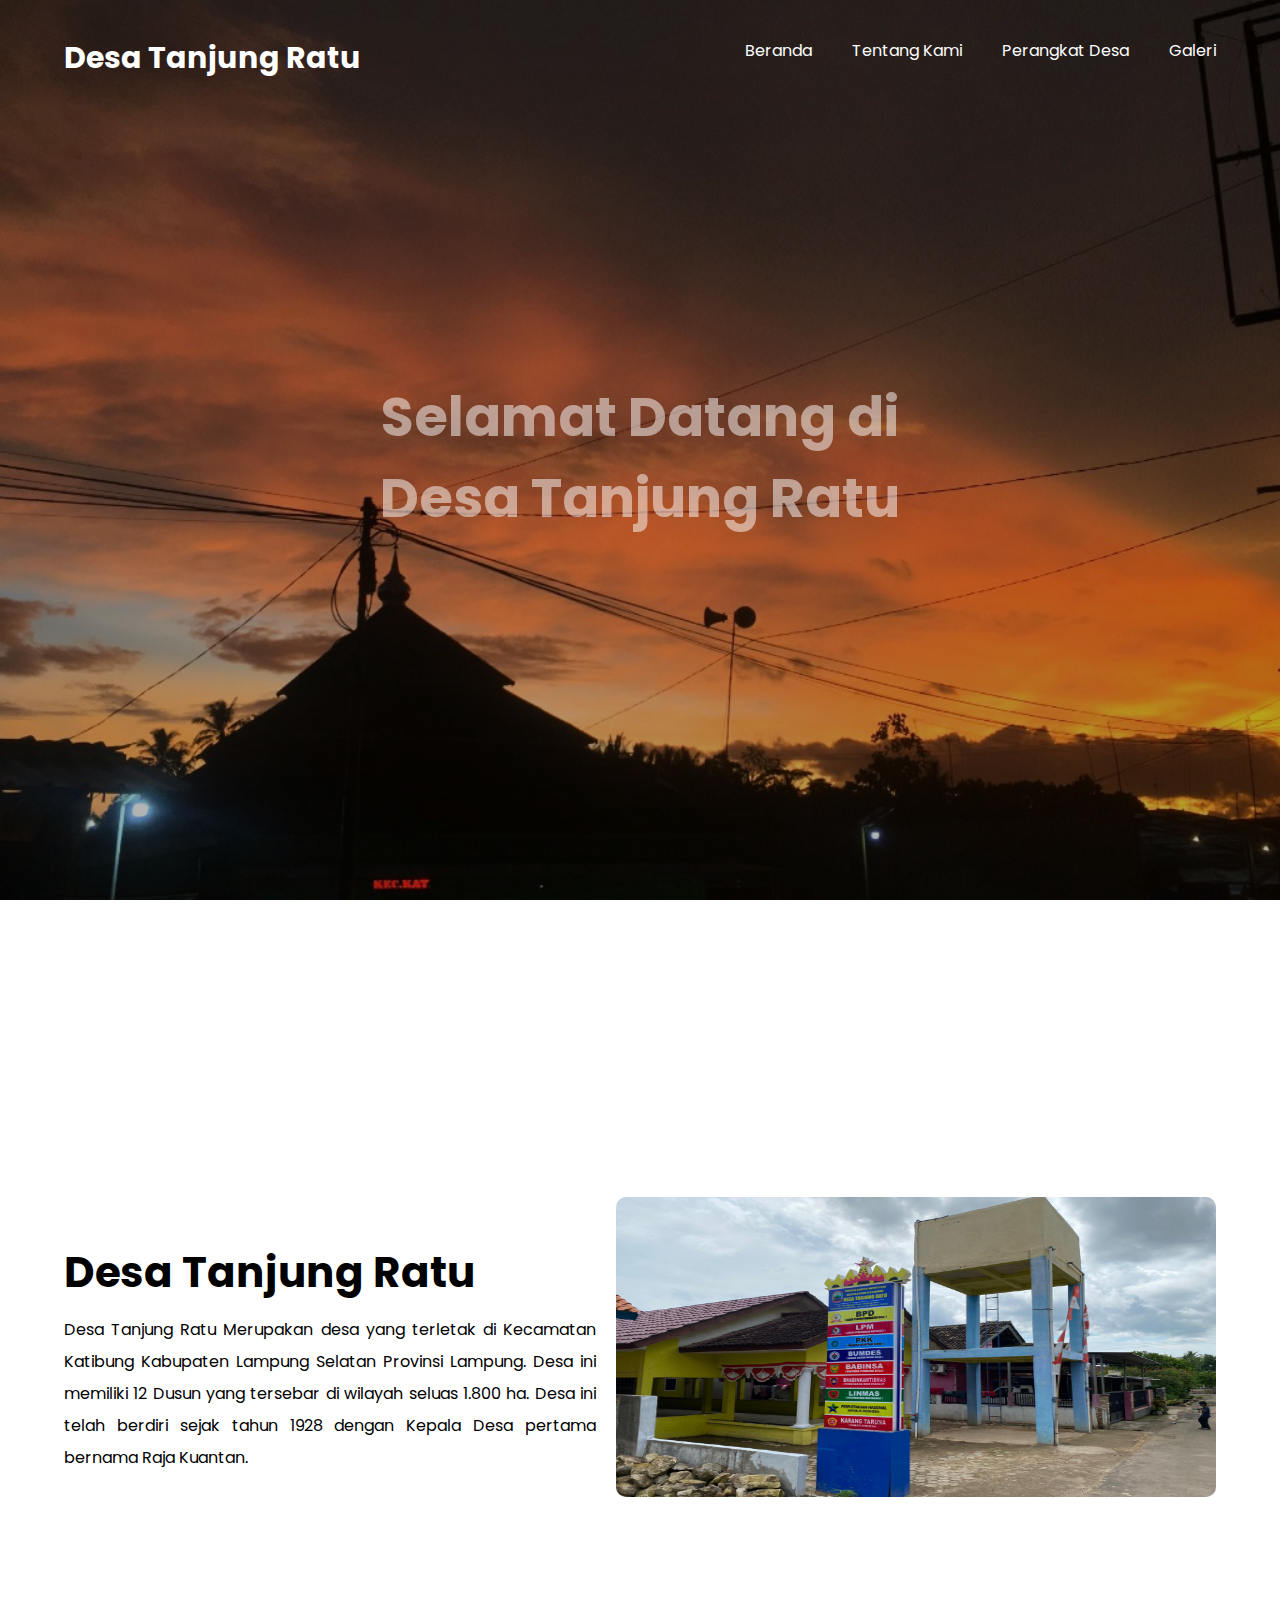
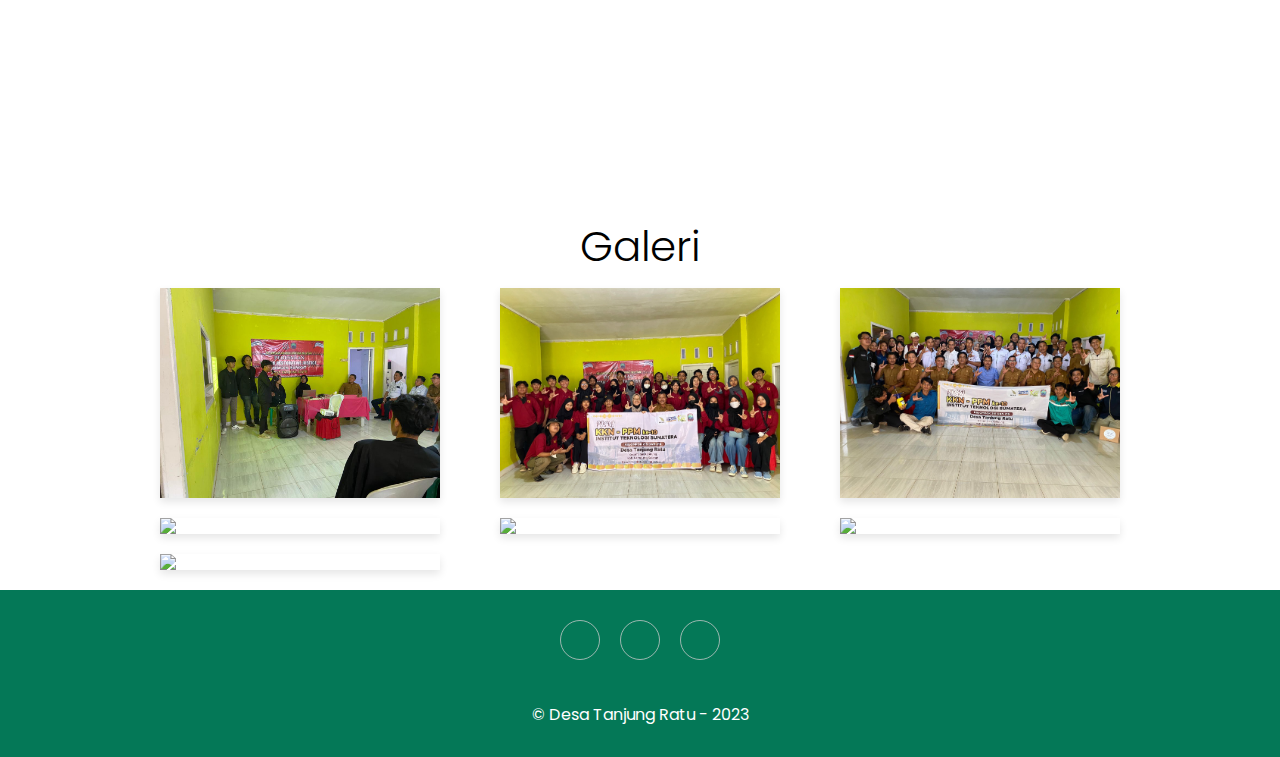
==== commit e083039e: "Add Images Perangkat Desa" ====
--- a/index.html
+++ b/index.html
@@ -71,16 +71,16 @@
     <h1 class="title">Galeri</h1>
     <div class="container-galery">
         <div class="photo-column">
-            <img src="./assets/img/.jpg" class="image">
-            <img src="./assets/img/.jpg" class="image">
             <img src="./assets/img/img_7.jpg" class="image">
-        </div>
-        <div class="photo-column">
             <img src="./assets/img/.jpg" class="image">
             <img src="./assets/img/.jpg" class="image">
         </div>
         <div class="photo-column">
+            <img src="./assets/img/images1.jpg" class="image">
             <img src="./assets/img/.jpg" class="image">
+        </div>
+        <div class="photo-column">
+            <img src="./assets/img/images2.jpg" class="image">
             <img src="./assets/img/.jpg" class="image">
         </div>
     </div>
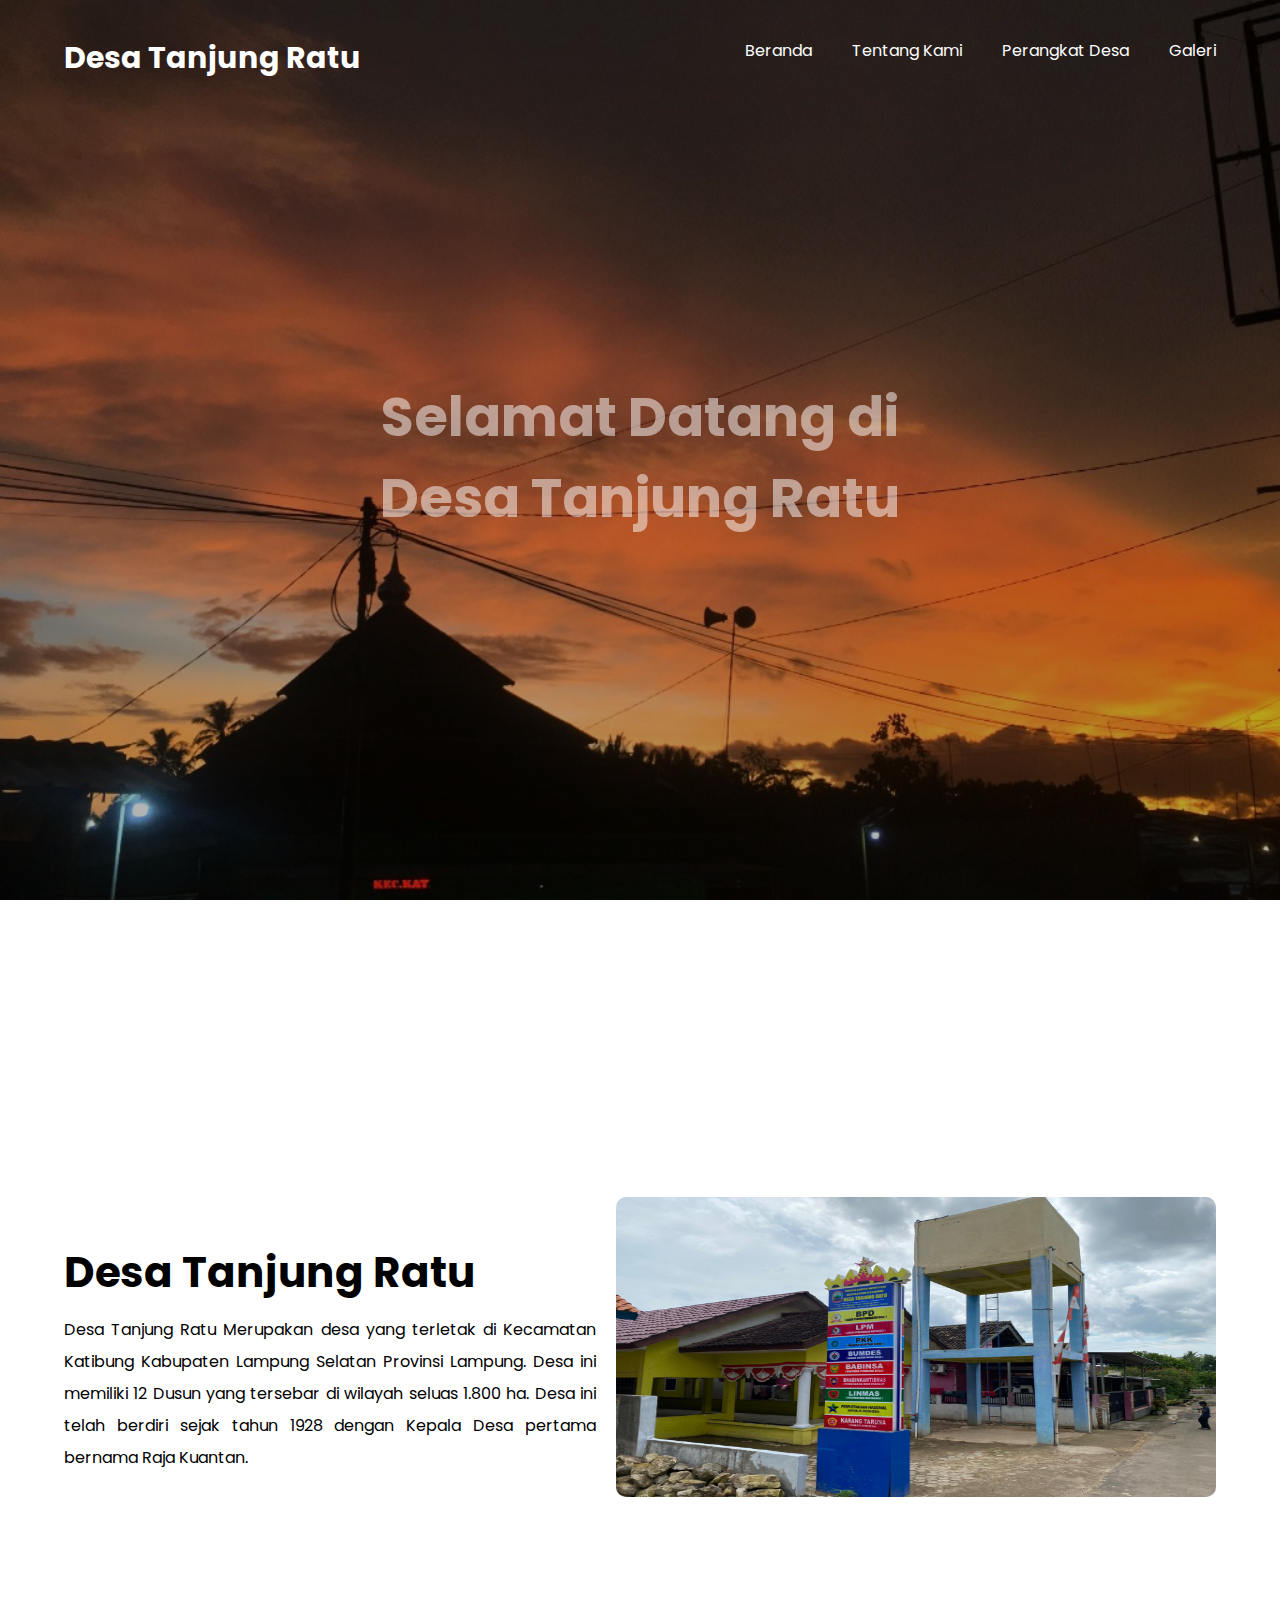
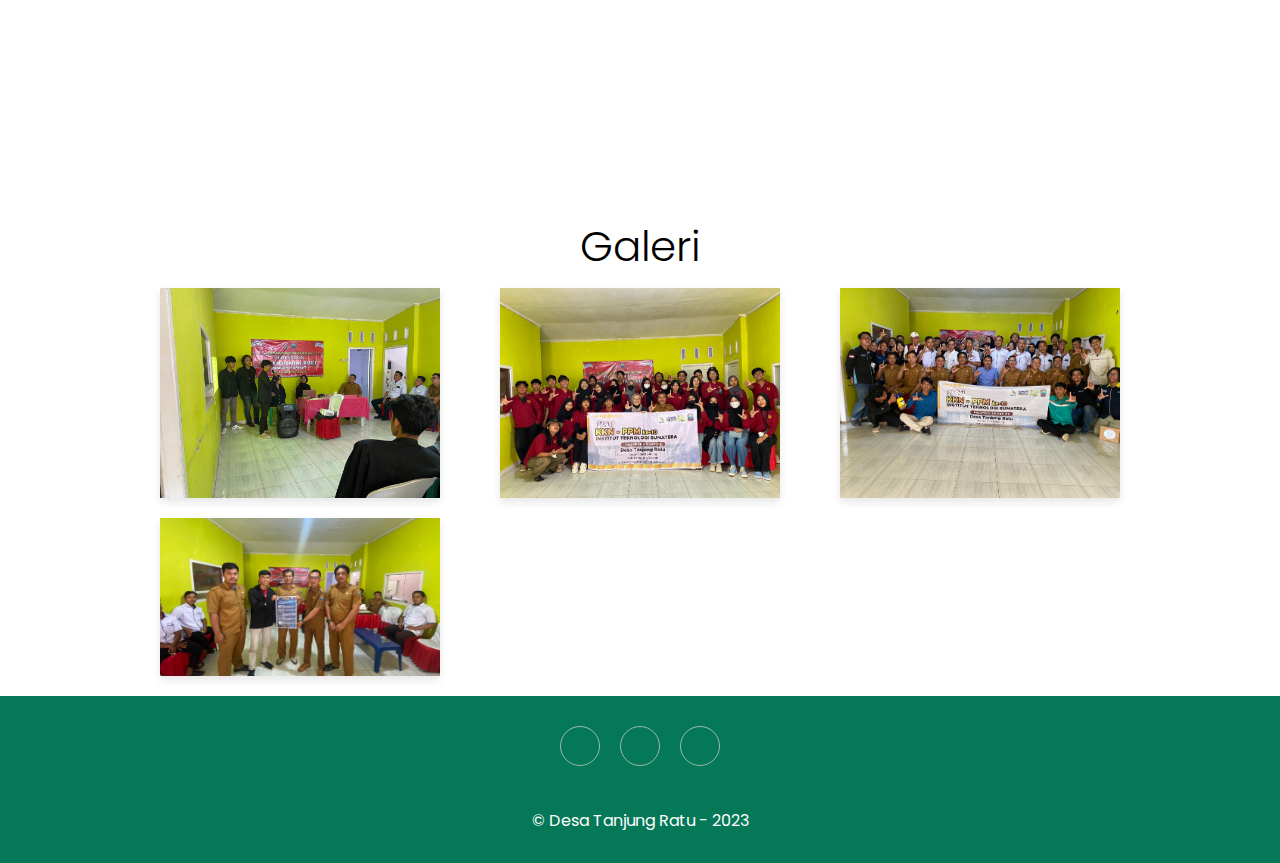
==== commit ab5041e8: "Add Images" ====
--- a/index.html
+++ b/index.html
@@ -72,16 +72,14 @@
     <div class="container-galery">
         <div class="photo-column">
             <img src="./assets/img/img_7.jpg" class="image">
-            <img src="./assets/img/.jpg" class="image">
-            <img src="./assets/img/.jpg" class="image">
+            <img src="./assets/img/images3.jpg" class="image">
+
         </div>
         <div class="photo-column">
             <img src="./assets/img/images1.jpg" class="image">
-            <img src="./assets/img/.jpg" class="image">
         </div>
         <div class="photo-column">
             <img src="./assets/img/images2.jpg" class="image">
-            <img src="./assets/img/.jpg" class="image">
         </div>
     </div>
     <!-- End Galeri -->
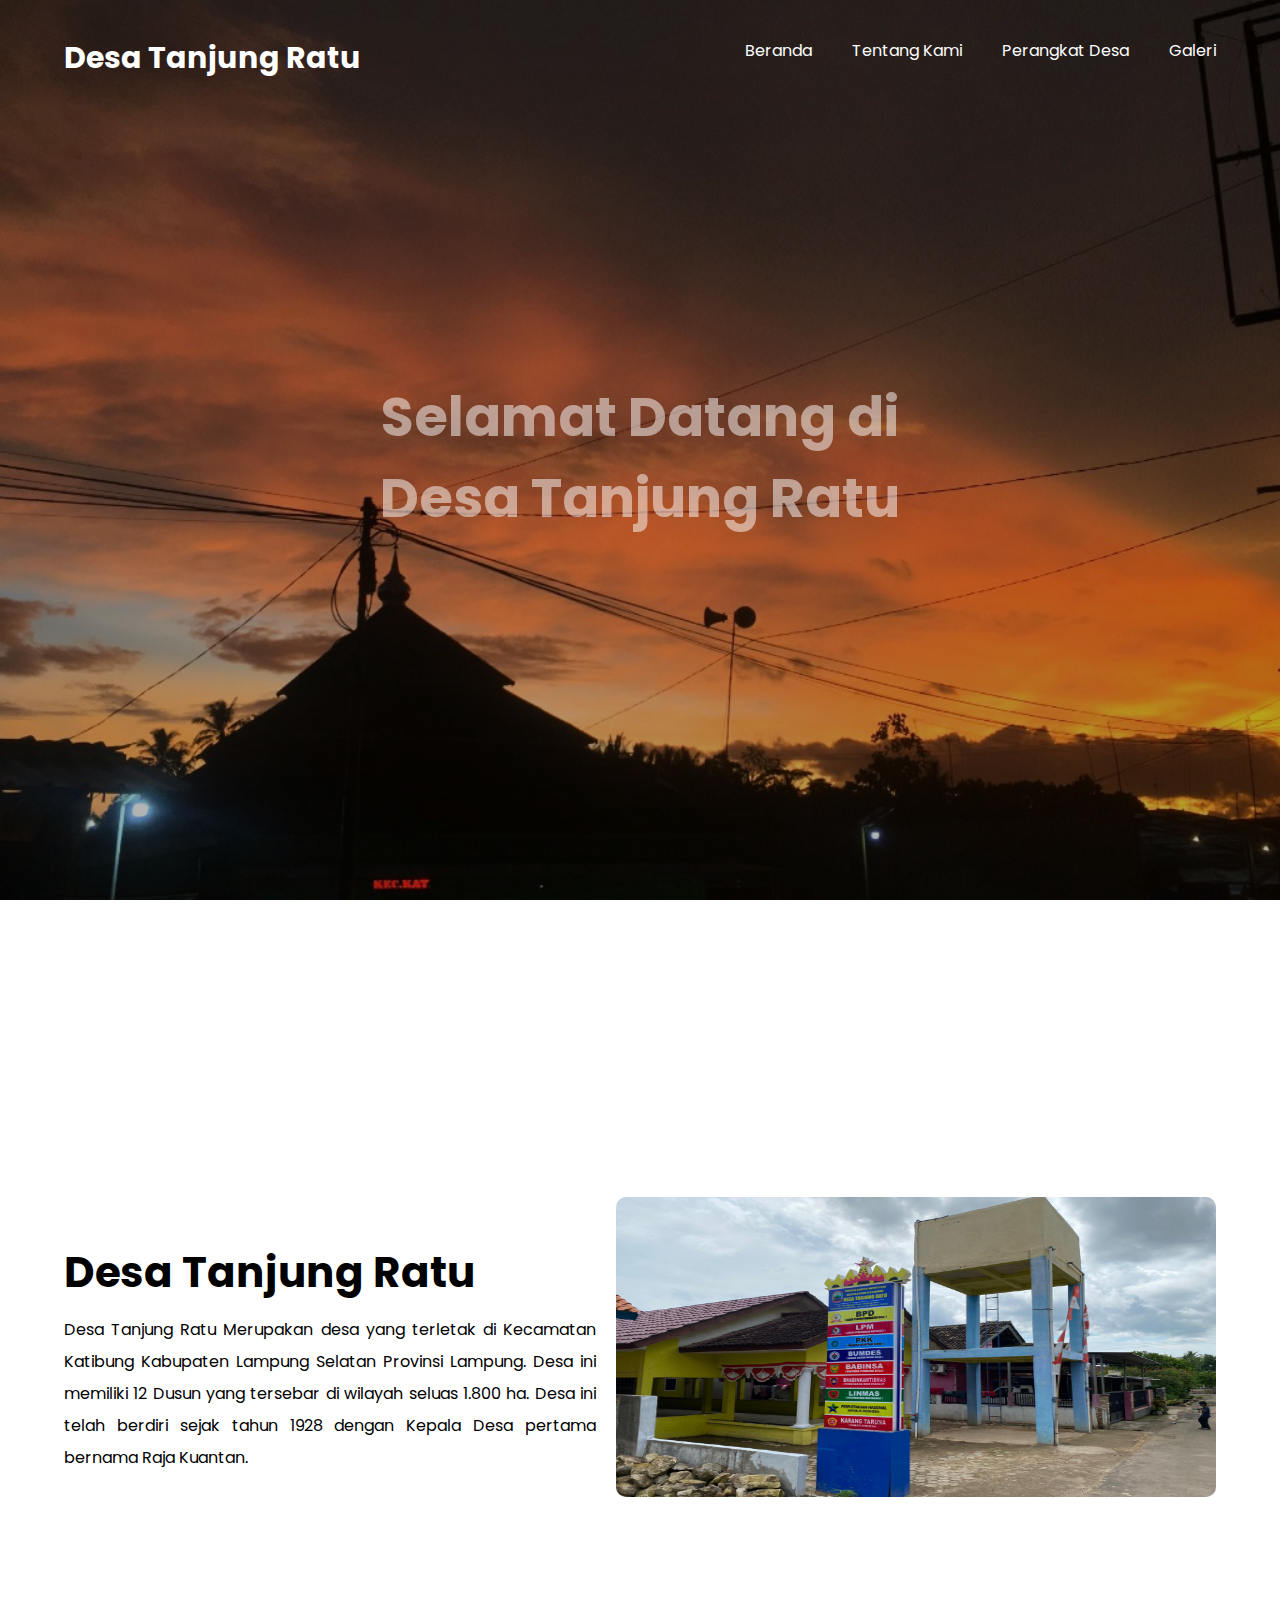
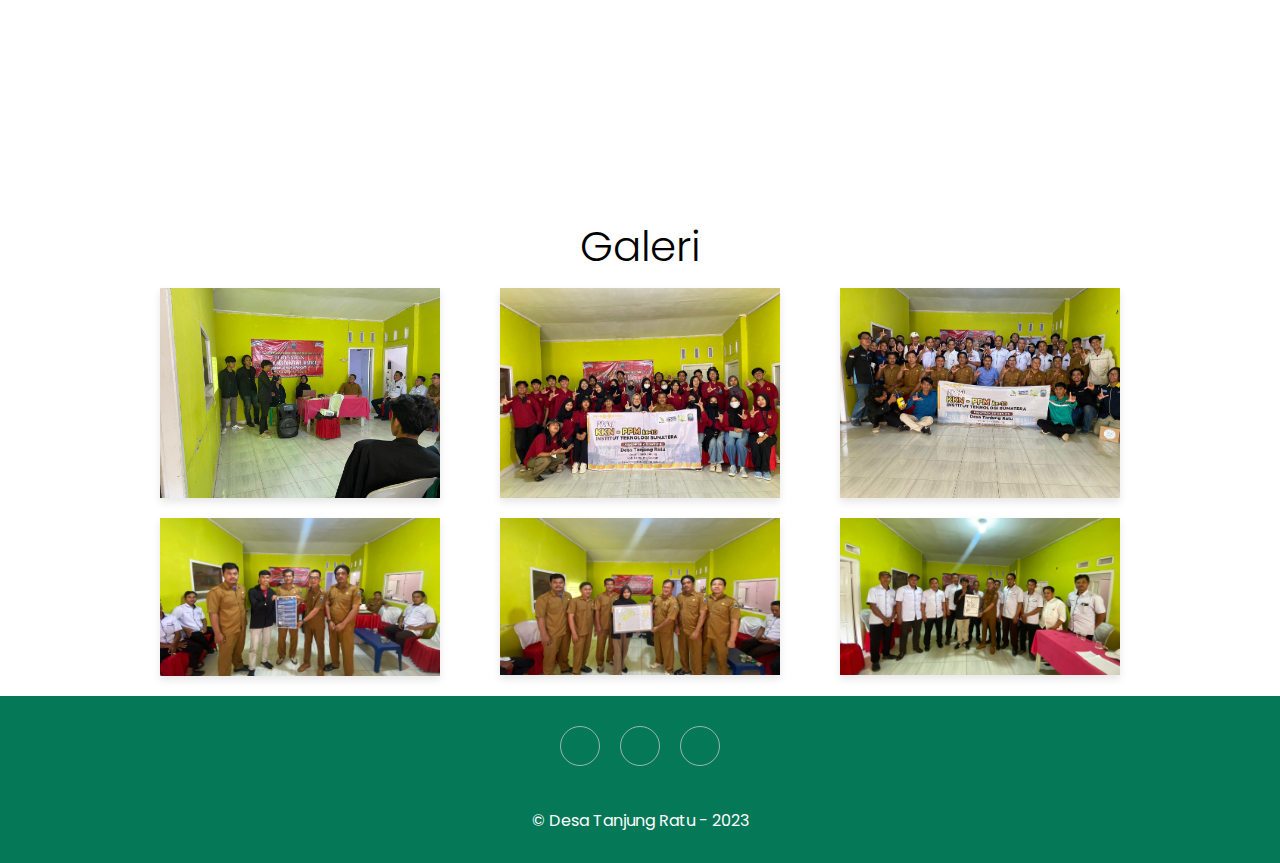
==== commit a51b57d3: "Add Images" ====
--- a/index.html
+++ b/index.html
@@ -77,9 +77,11 @@
         </div>
         <div class="photo-column">
             <img src="./assets/img/images1.jpg" class="image">
+            <img src="./assets/img/images11.jpg" class="image">
         </div>
         <div class="photo-column">
             <img src="./assets/img/images2.jpg" class="image">
+            <img src="./assets/img/images6.jpg" class="image">
         </div>
     </div>
     <!-- End Galeri -->
